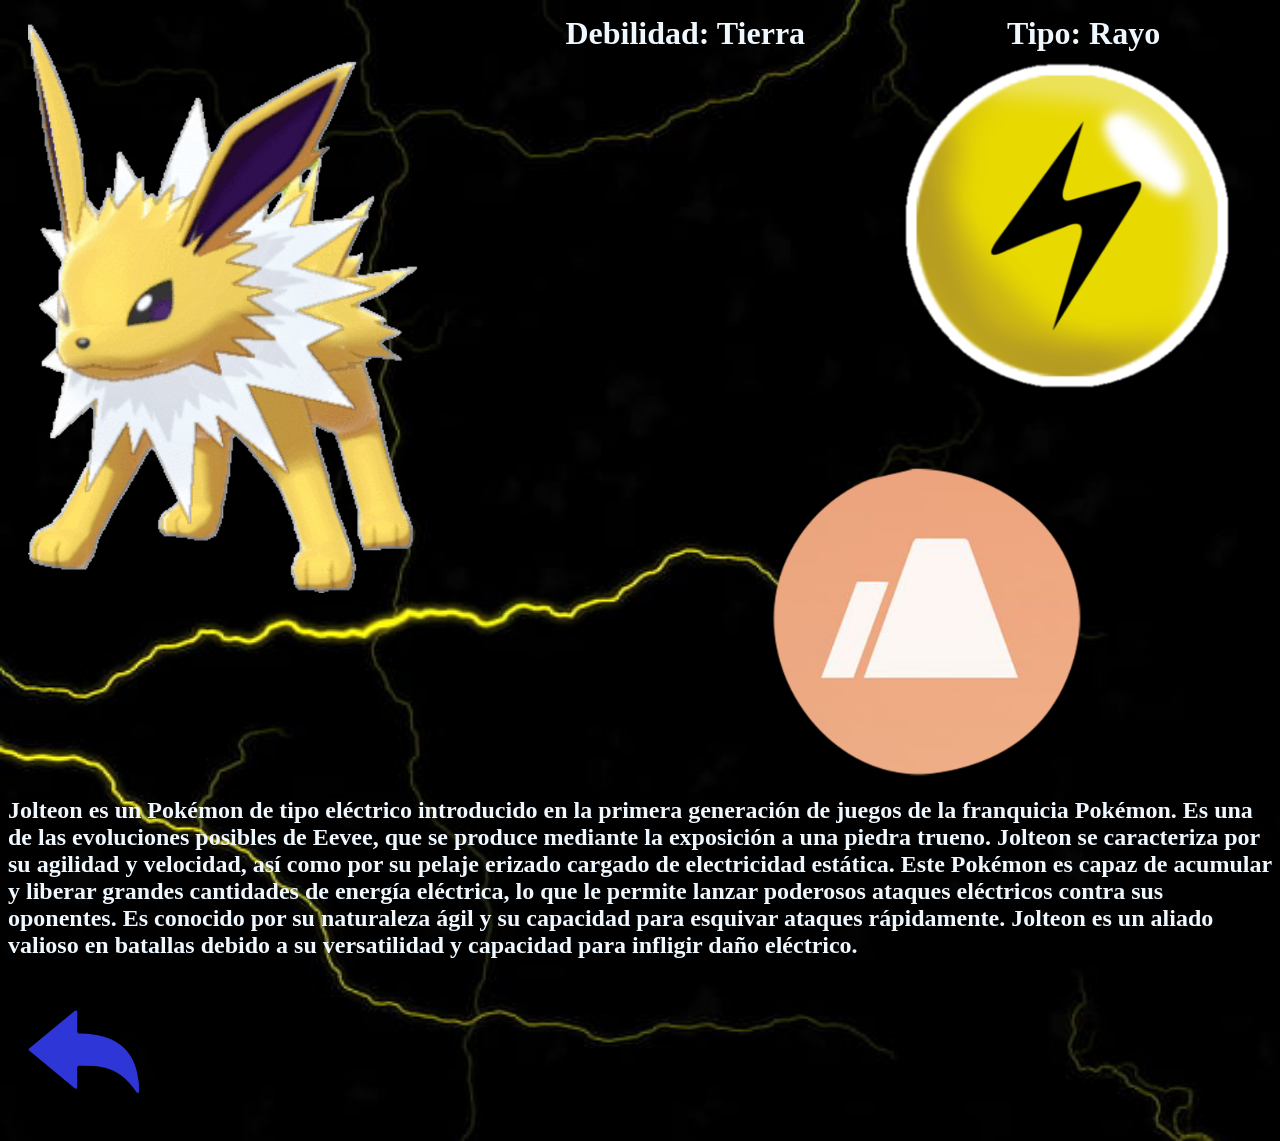
==== Pokemons principales/Evee/JOLTEON/Jolteon.html @ 52a74e03 "first commit" ====
<!DOCTYPE html>
<html lang="en">
<head>
    <meta charset="UTF-8">
    <meta name="viewport" content="width=device-width, initial-scale=1.0">
    <link rel="stylesheet" href="ESTILO.css">
    <title>Jolteon</title>
    <style>
        body {
          background-image: url('../../../FOTOSFONDO/FONDORAYO.jpg');
          background-size: cover;  
          background-repeat: no-repeat; 
        }

        .imagen-izquierda {
            float: left; 
            width: 400px; 
            height: auto; 
            margin-left: 20px; 
            }

        .imagen-derecha {
            float: right; 
            width: 350px; 
            height: auto; 
            margin-right: 30px;
            margin-top: 50px;
            }

            h2 {
            clear: both; 
        }

        .imagen-centro {
            float: right; 
            width: 350px; 
            height: auto; 
            margin-right: 170px;
            margin-top: 53px;
            }

        .tipo {
        position: absolute; 
            top: 0; 
            right: 0; 
            margin: 0;
            left: 85%;
            transform: translateX(-50%); 
            padding: 15px; 
            }

        .lucha {
        position: absolute; 
            top: 0; 
            right: 0; 
            margin: 0;
            left: 62%;
            transform: translateX(-50%); 
            padding: 15px; 
            }
        
        .jolteon {
        float: right; 
        width: 350px; 
        height: auto; 
        margin-right: 170px;
        }

        .flecha {
        float: left; 
        width: 350px; 
        height: auto; 
        margin-left: 100px;
        margin-top: 40px;
        }

        .trueno {
            margin-left: 200px;
            margin-top: 90px;
        }

        body {
            color: aliceblue;

        }

        .vuelta { 
            width: 150px;
            left: 0%;
        }

      </style>
</head>
<body>
    <div>
    <h1 class="tipo" > Tipo: Rayo </h1>
    <h1 class="lucha" > Debilidad: Tierra </h1>
    <img class="imagen-izquierda"  src="../../../FOTOSFONDO/JOLETON bueno.gif">    <img class="imagen-derecha" src="../../../FOTOSFONDO/Electrico.png"> <img class="imagen-centro" src="../../../FOTOSFONDO/ground.png">
    <h2>Jolteon es un Pokémon de tipo eléctrico introducido en la primera generación de juegos de la franquicia Pokémon. Es una de las evoluciones posibles de Eevee, que se produce mediante la exposición a una piedra trueno. Jolteon se caracteriza por su agilidad y velocidad, así como por su pelaje erizado cargado de electricidad estática. Este Pokémon es capaz de acumular y liberar grandes cantidades de energía eléctrica, lo que le permite lanzar poderosos ataques eléctricos contra sus oponentes. Es conocido por su naturaleza ágil y su capacidad para esquivar ataques rápidamente. Jolteon es un aliado valioso en batallas debido a su versatilidad y capacidad para infligir daño eléctrico.</h2>  
    <a href="../../Roselia/POKEMON2.html"> <img class="vuelta" src="../../../FOTOSFONDO/FLECHATRAS.png"> </a>
    </div>
</body>
</html>
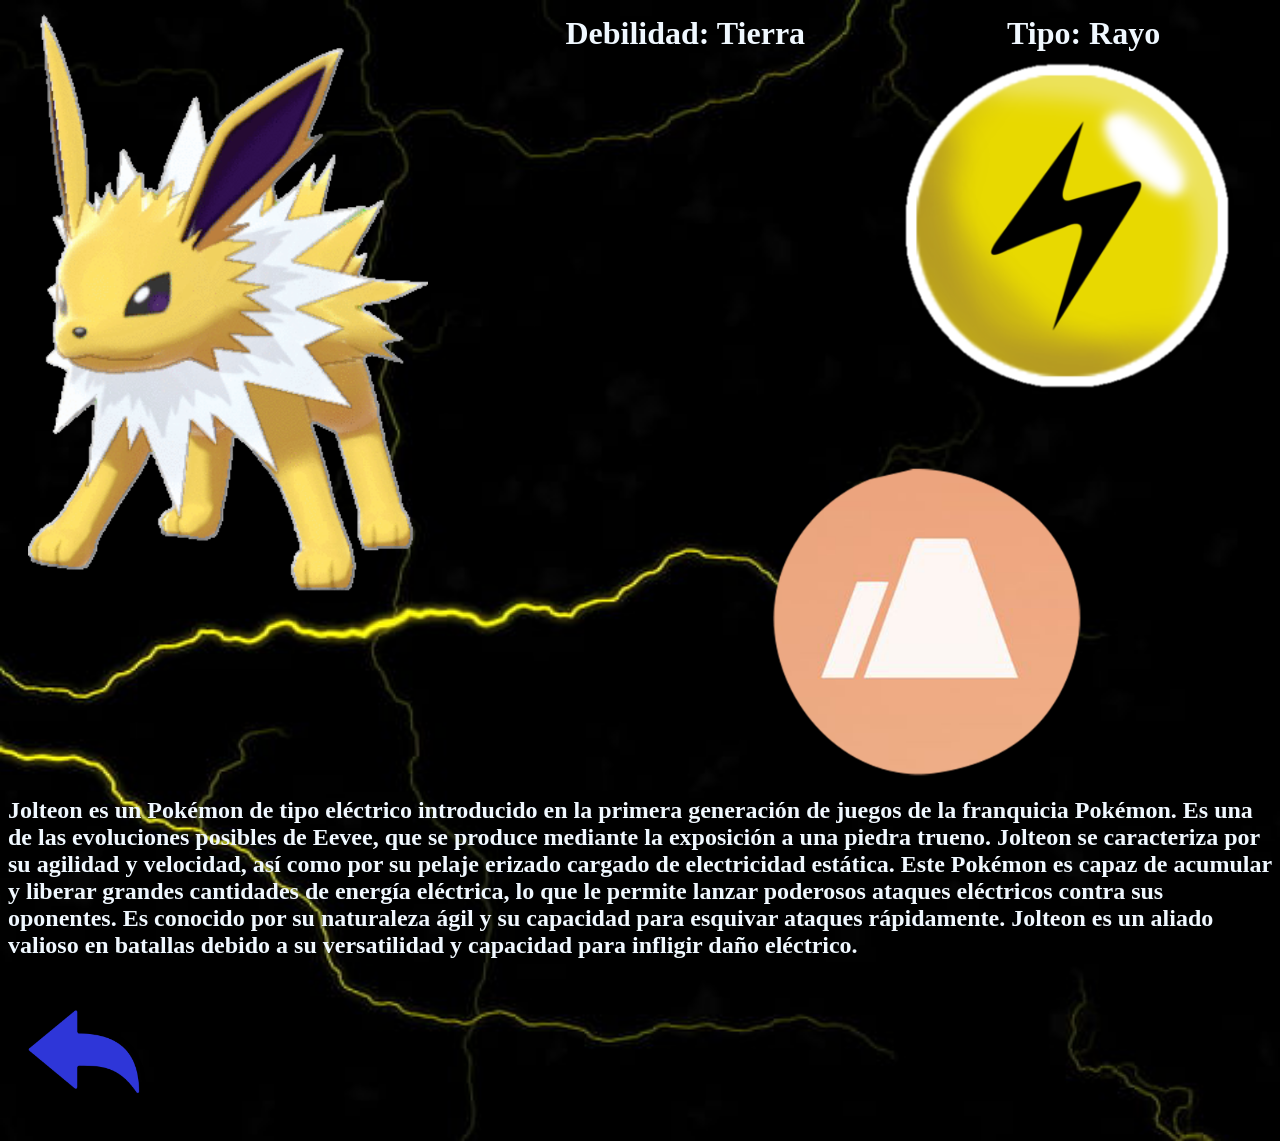
==== commit 4f771247: "s" ====
--- a/Pokemons principales/Evee/JOLTEON/Jolteon.html
+++ b/Pokemons principales/Evee/JOLTEON/Jolteon.html
@@ -30,6 +30,7 @@
             h2 {
             clear: both; 
         }
+
 
         .imagen-centro {
             float: right; 
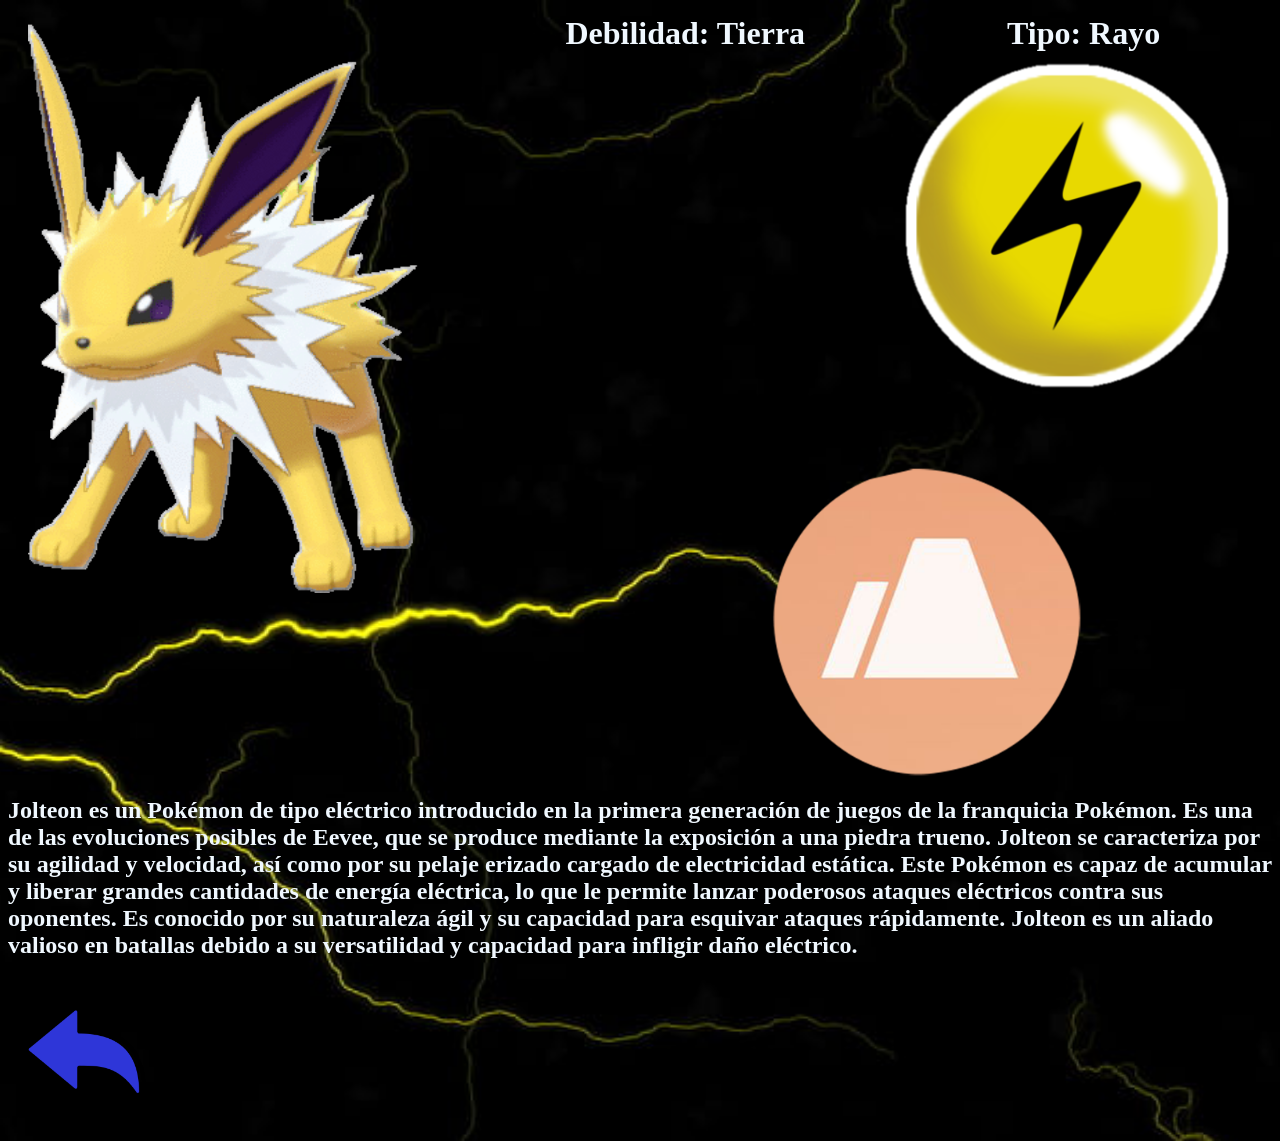
==== commit 8b1afba3: "p" ====
--- a/Pokemons principales/Evee/JOLTEON/Jolteon.html
+++ b/Pokemons principales/Evee/JOLTEON/Jolteon.html
@@ -30,7 +30,6 @@
             h2 {
             clear: both; 
         }
-
 
         .imagen-centro {
             float: right; 
